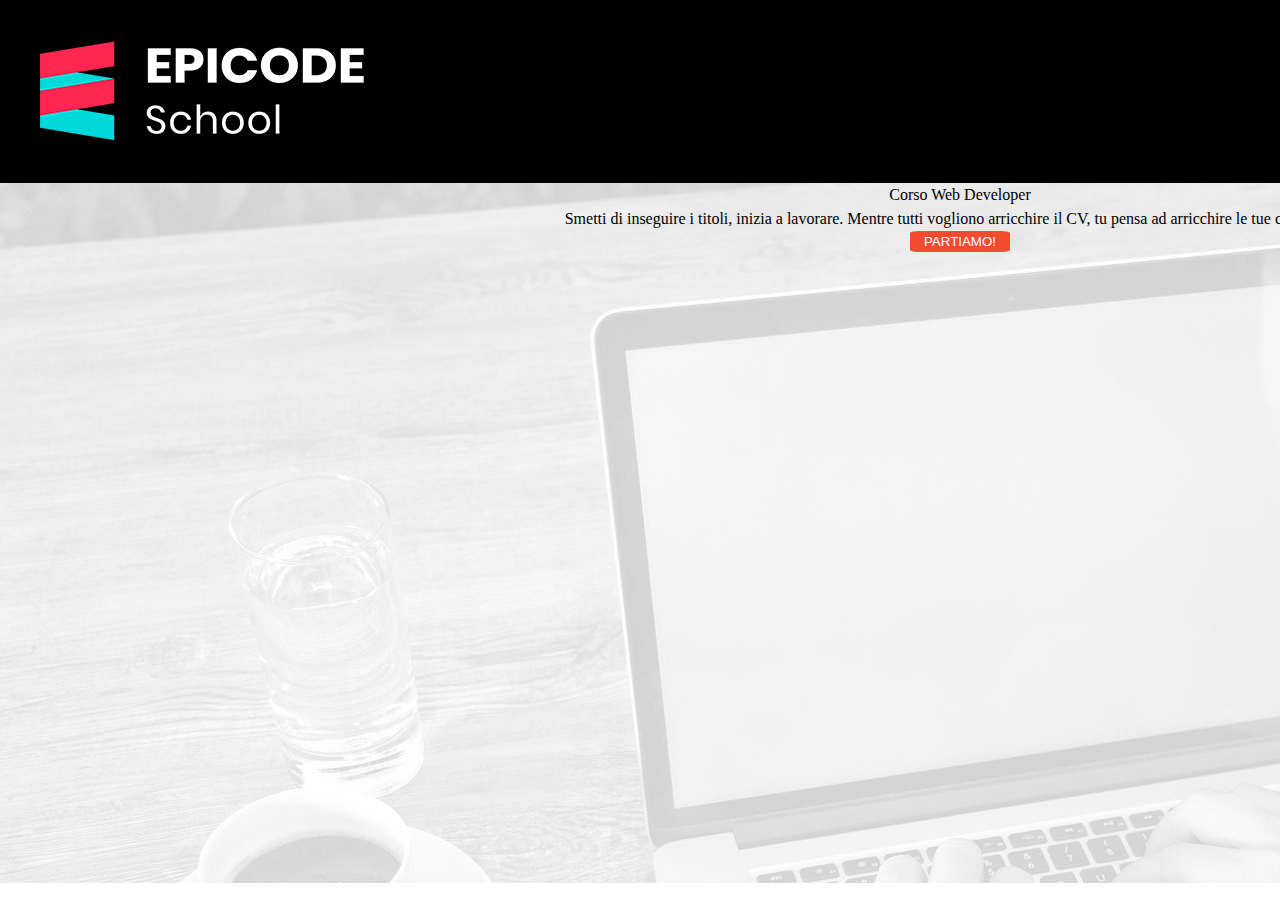
==== index.html @ f7af4465 "commit" ====
<!DOCTYPE html>
<html lang="it">
  <head>
    <meta charset="UTF-8" />
    <meta name="viewport" content="width=device-width, initial-scale=1.0" />
    <meta
      name="description"
      content="Da zero a Epicode con i corsi completi per diventare uno sviluppatore professionista in 3 mesi."
    />
    <title>Corso Web Developer - Epicode school</title>
    <link rel="stylesheet" href="assets/css/reset.css" />
    <link rel="stylesheet" href="assets/css/style.css" />
  </head>
  <body id="container">
    <header>
      <div id="logo">
        <img src="assets/images/logo.png" alt="logo-Epicode" />
      </div>
      <div id="banner">
        <div id="banner-text">
          <h1>Corso Web Developer</h1>
          <p>
            Smetti di inseguire i titoli, inizia a lavorare. Mentre tutti
            vogliono arricchire il CV, tu pensa ad arricchire le tue competenze.
          </p>
          <button type="button"><a href="javascript:void(0)">PARTIAMO!</a></button>
        </div>
      </div>
    </header>
  </body>
</html>
---- assets/css/style.css ----
#container{
    width: 1920px;
    box-sizing: border-box;
}
#logo {
    background-color: black;
    padding: 40px;
}

#banner {
    background-image: url(../images/banner.jpg);
    background-position: top;
    height: 700px;
}

#banner-text{
    text-align: center;
    line-height: 1.5em;
}

button {
    display: block;
    margin: 0 auto;
    width: 100px;    
    border-radius: 10%;
    background-color: #F14C2F;
    border-color: transparent;
}

#banner-text a {
    color: white;
    text-decoration: none;
}
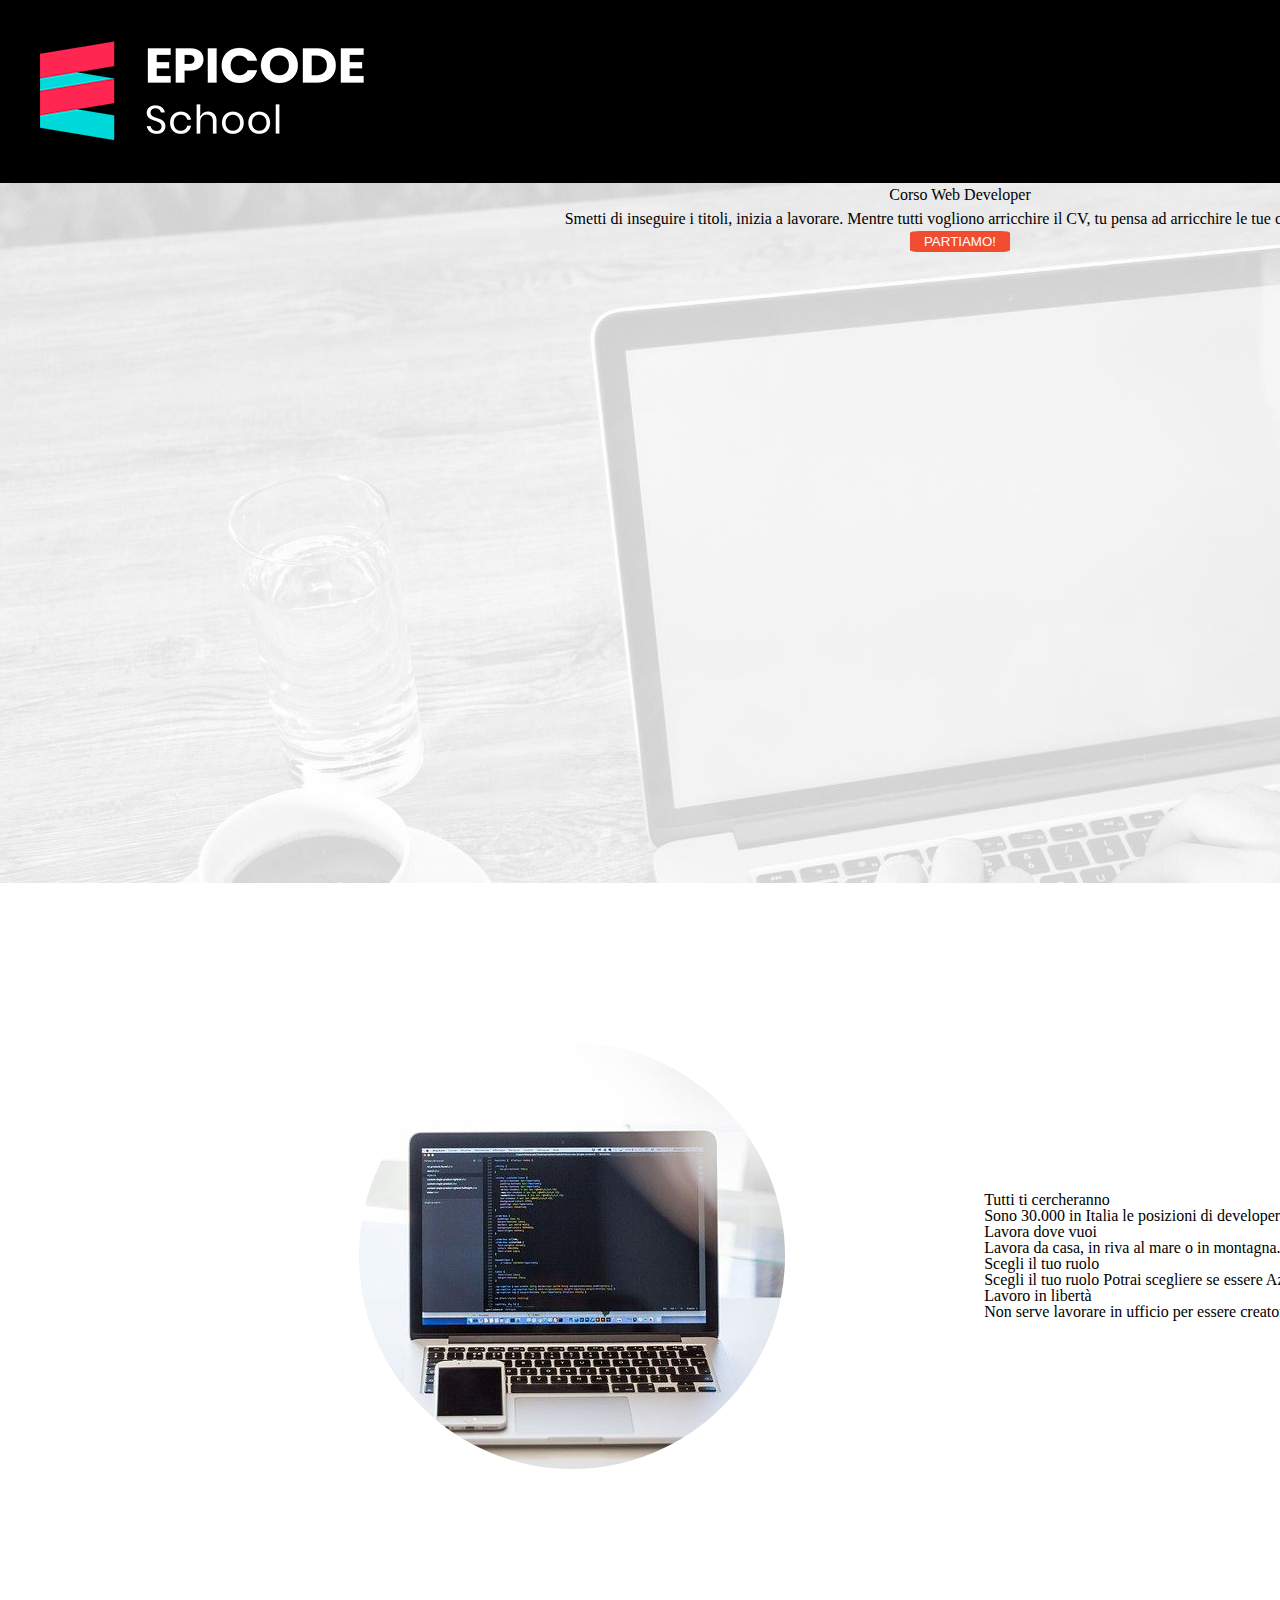
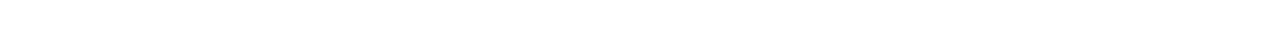
==== commit ac0f798d: "commit" ====
--- a/index.html
+++ b/index.html
@@ -27,5 +27,22 @@
         </div>
       </div>
     </header>
+    <main>
+        <div id="centrale">
+            <img src="assets/images/notebook.jpg" alt="foto1"/>
+            <div id="nav-text">
+                <h2>Tutti ti cercheranno</h2>
+                <p>Sono 30.000 in Italia le posizioni di developer scoperte, scegli quella che ti stimola di più.</p>
+                <h2>Lavora dove vuoi</h2>
+                <p>Lavora da casa, in riva al mare o in montagna.
+                </p>
+                <h2>Scegli il tuo ruolo</h2>
+                <p>Scegli il tuo ruolo
+                    Potrai scegliere se essere Azienda, Freelance o Startup.</p>
+                <h2>Lavoro in libertà</h2>
+                <p>Non serve lavorare in ufficio per essere creatori di prodotti digitali.</p>
+            </div>
+        </div>
+    </main>
   </body>
 </html>
--- a/assets/css/style.css
+++ b/assets/css/style.css
@@ -30,4 +30,14 @@
 #banner-text a {
     color: white;
     text-decoration: none;
-}+}
+
+#centrale{
+    margin: 10rem;
+    display: flex;
+    align-items: center;
+    justify-content: space-evenly;
+}
+#centrale img {
+    border-radius: 100%;
+}
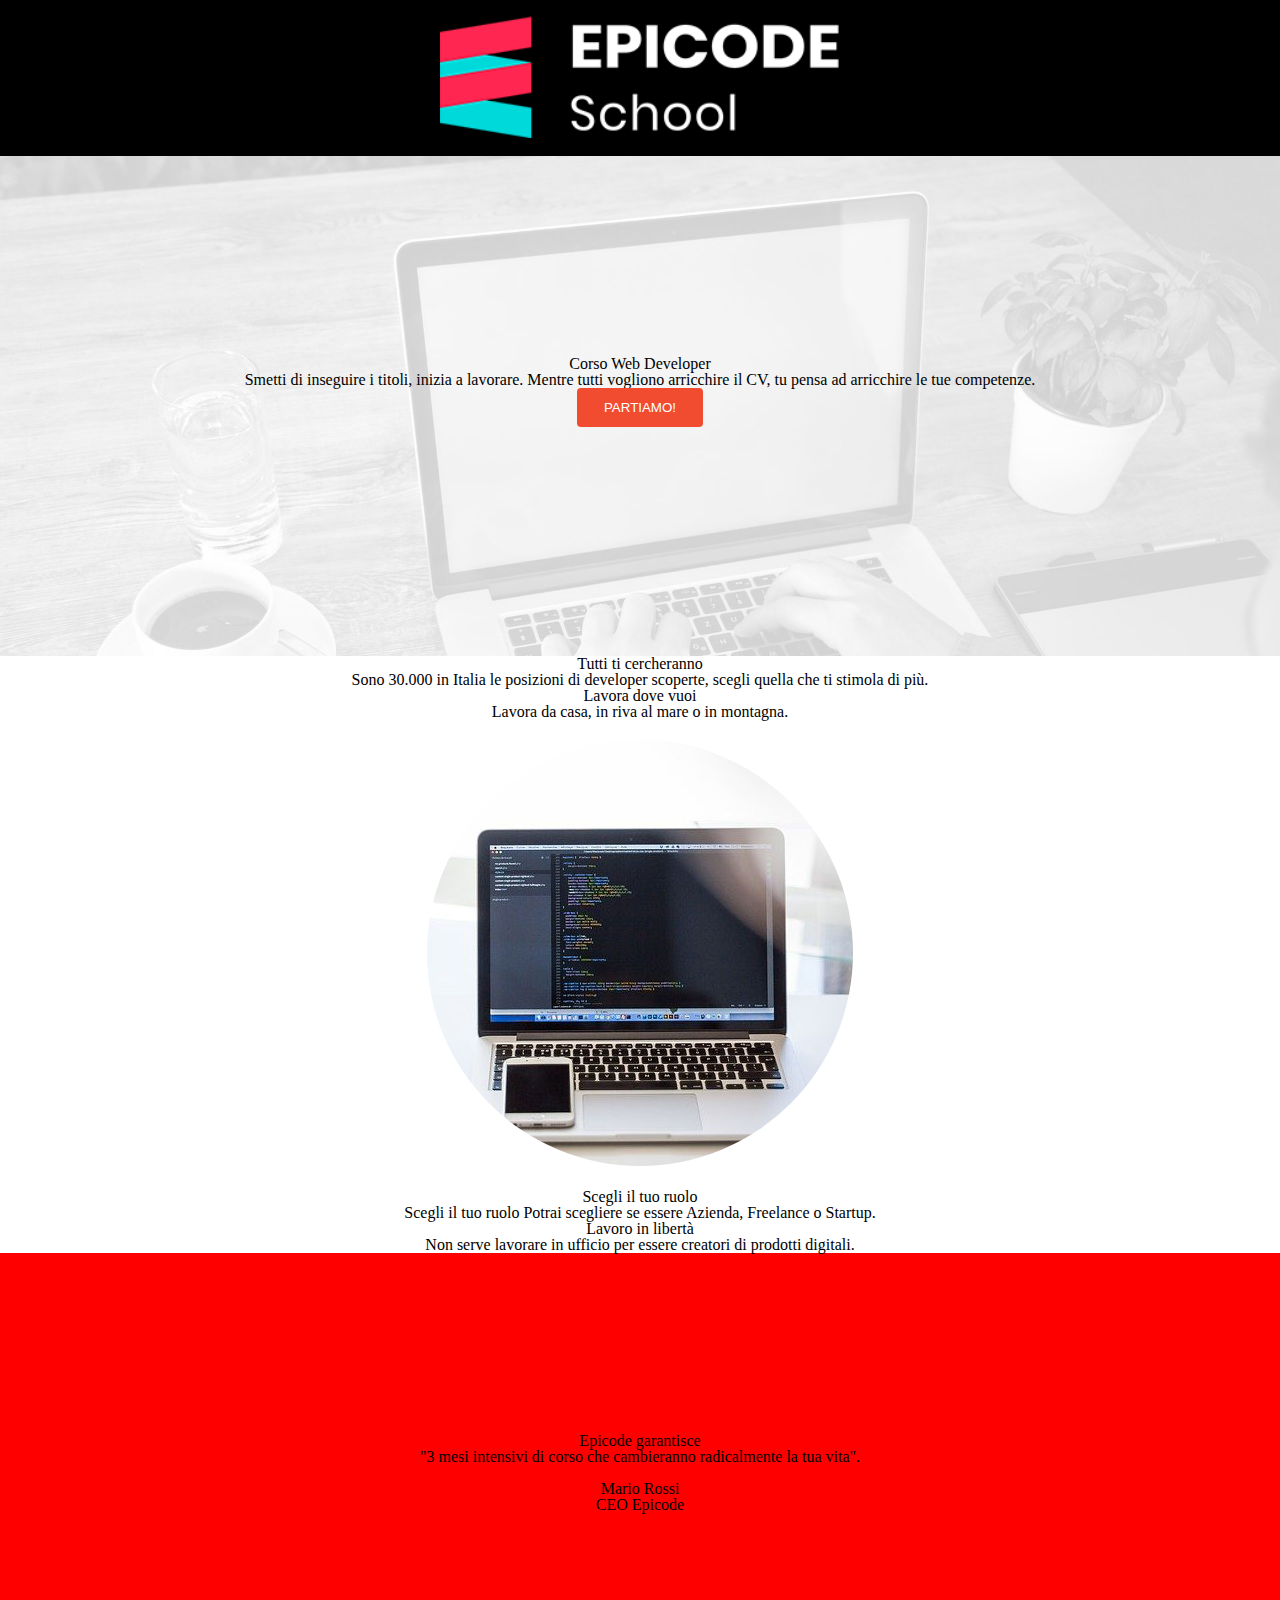
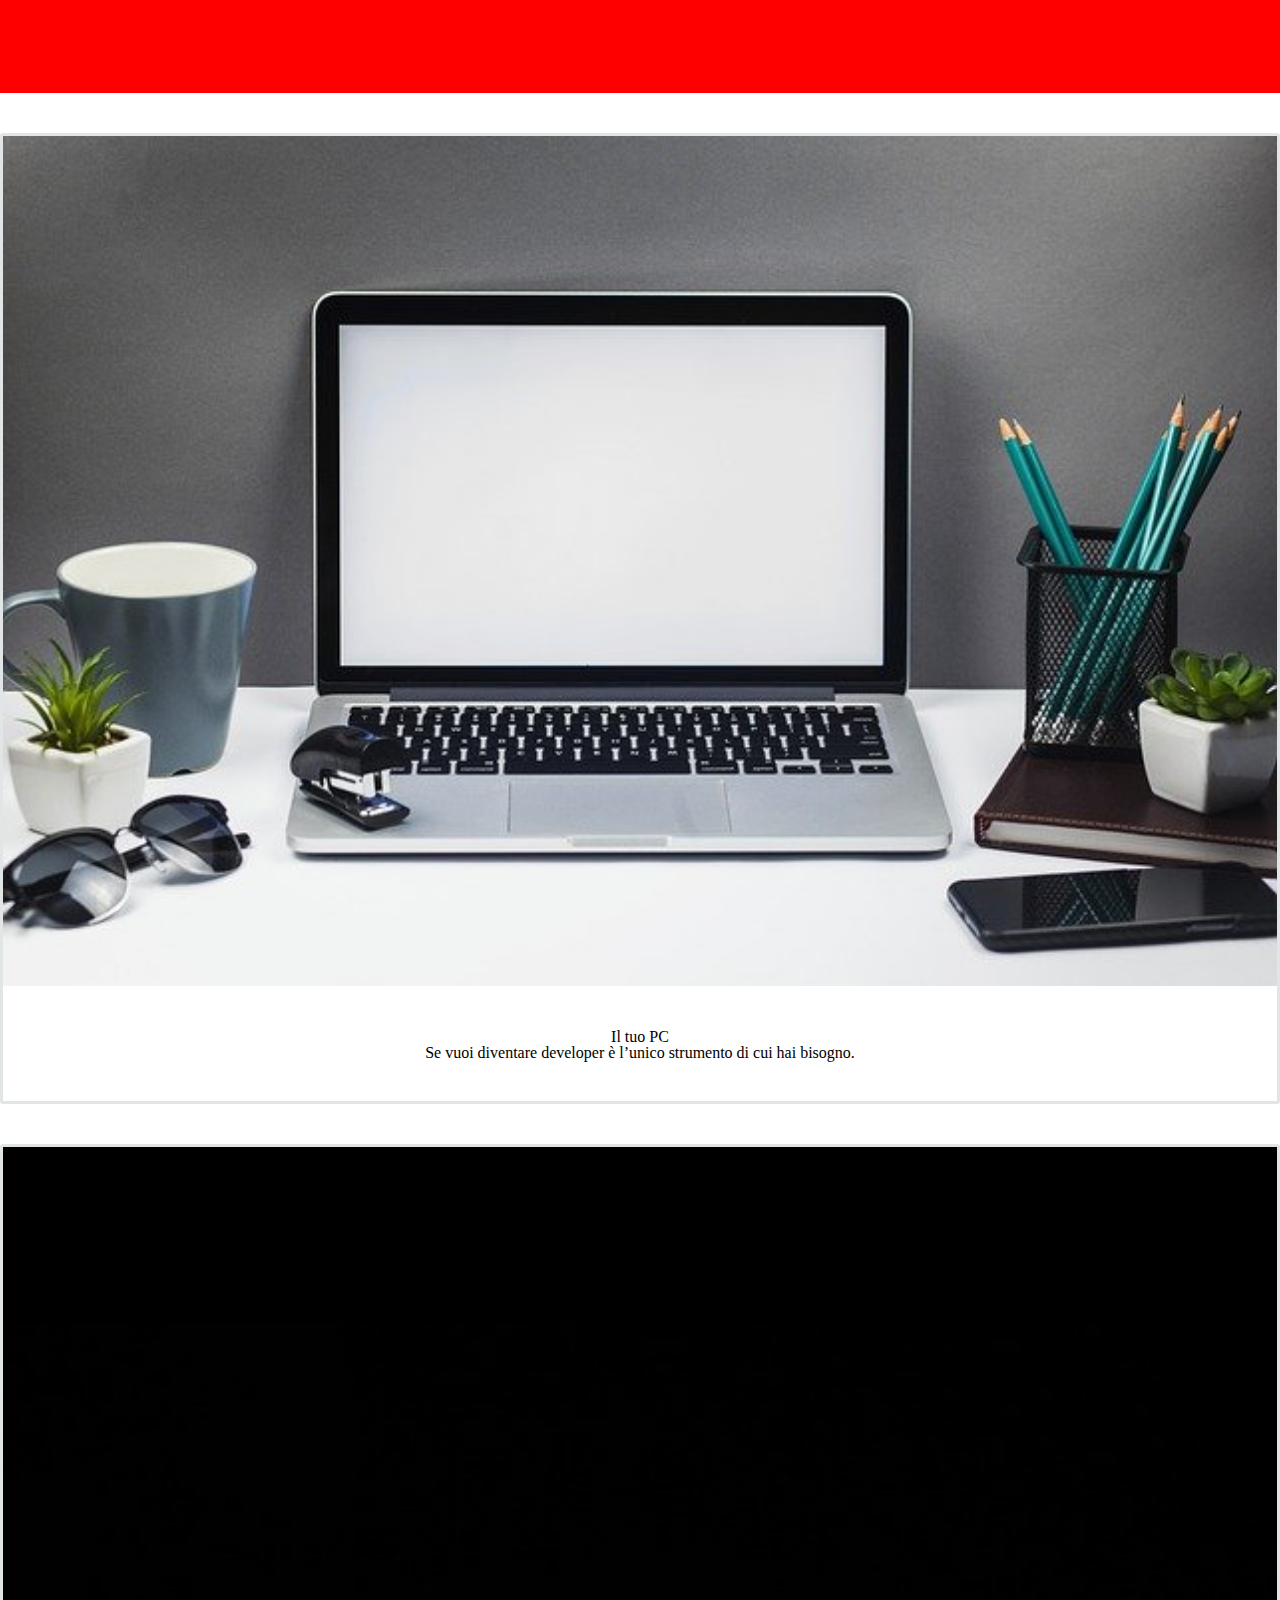
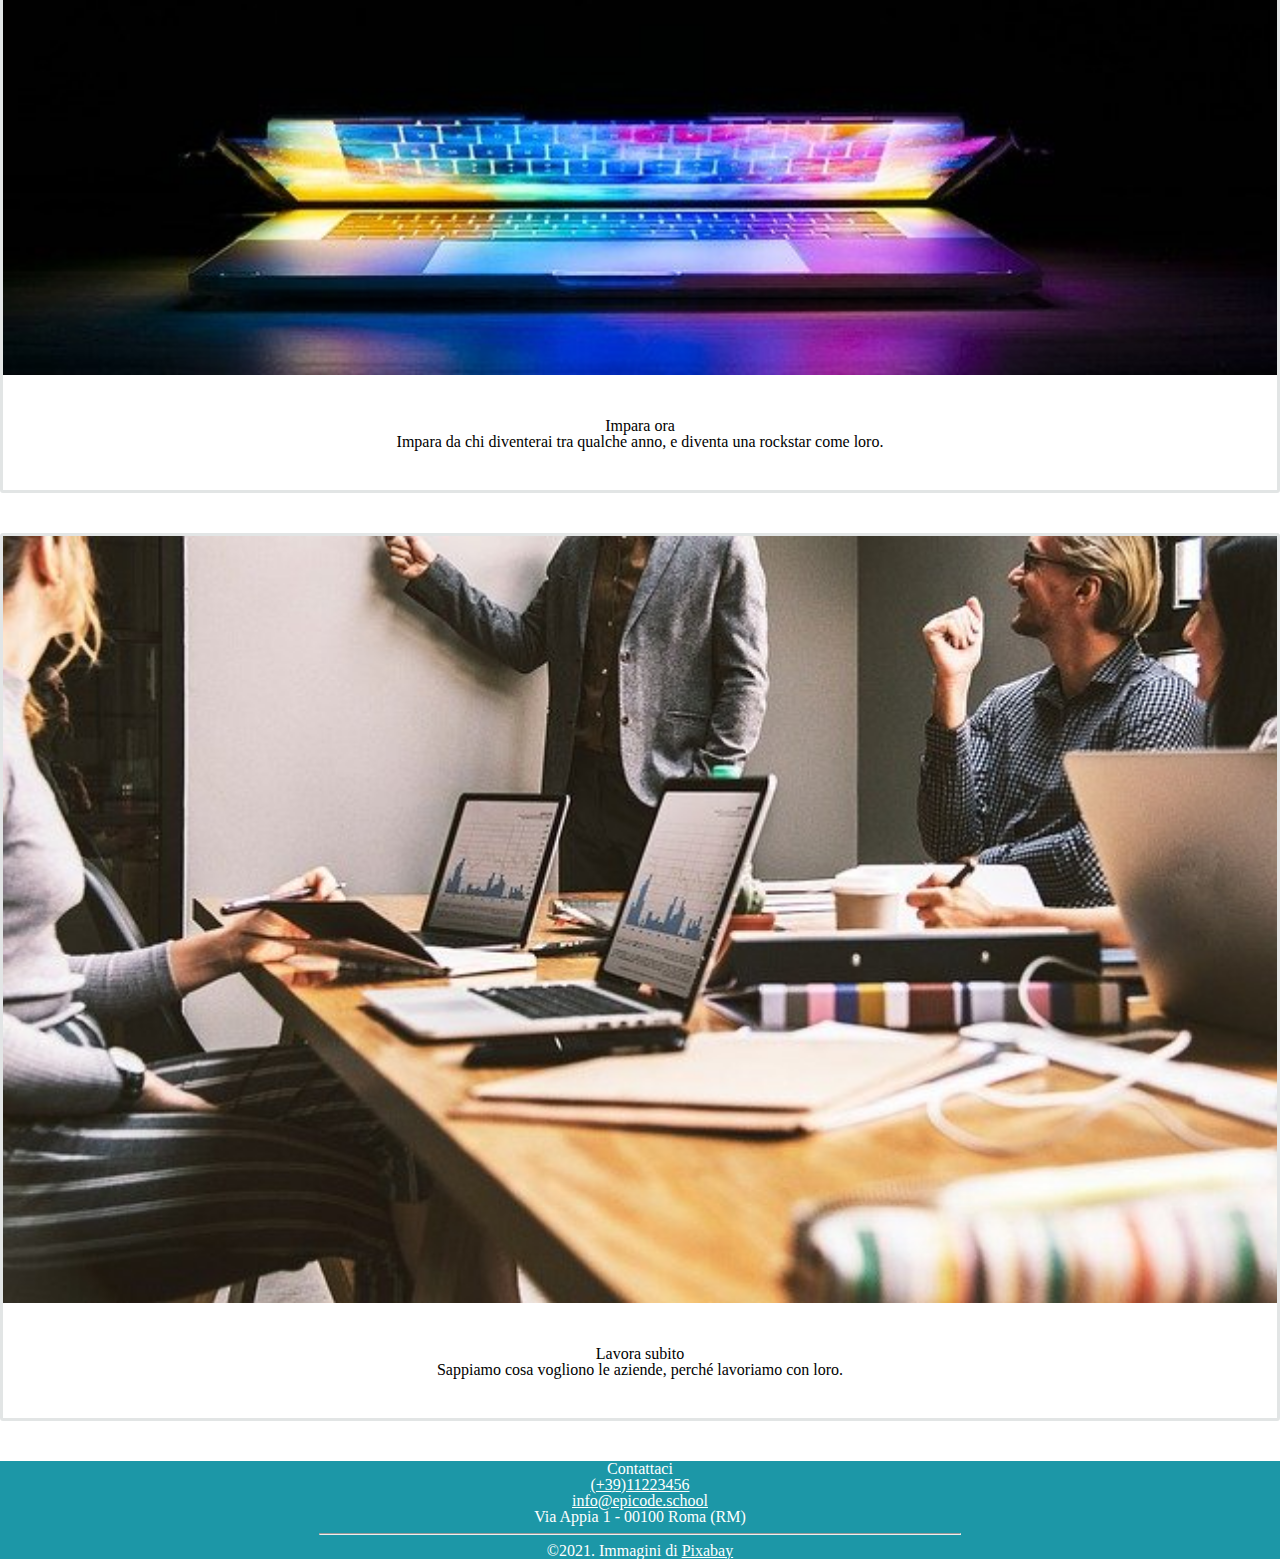
==== commit 0539c7c6: "commit" ====
--- a/index.html
+++ b/index.html
@@ -13,9 +13,9 @@
   </head>
   <body id="container">
     <header>
-      <div id="logo">
-        <img src="assets/images/logo.png" alt="logo-Epicode" />
-      </div>
+      <img src="assets/images/logo.png" alt="logo-Epicode" />
+    </header>
+    <main>
       <div id="banner">
         <div id="banner-text">
           <h1>Corso Web Developer</h1>
@@ -23,26 +23,84 @@
             Smetti di inseguire i titoli, inizia a lavorare. Mentre tutti
             vogliono arricchire il CV, tu pensa ad arricchire le tue competenze.
           </p>
-          <button type="button"><a href="javascript:void(0)">PARTIAMO!</a></button>
+          <button type="button">
+            <a href="javascript:void(0)">PARTIAMO!</a>
+          </button>
         </div>
       </div>
-    </header>
-    <main>
-        <div id="centrale">
-            <img src="assets/images/notebook.jpg" alt="foto1"/>
-            <div id="nav-text">
-                <h2>Tutti ti cercheranno</h2>
-                <p>Sono 30.000 in Italia le posizioni di developer scoperte, scegli quella che ti stimola di più.</p>
-                <h2>Lavora dove vuoi</h2>
-                <p>Lavora da casa, in riva al mare o in montagna.
-                </p>
-                <h2>Scegli il tuo ruolo</h2>
-                <p>Scegli il tuo ruolo
-                    Potrai scegliere se essere Azienda, Freelance o Startup.</p>
-                <h2>Lavoro in libertà</h2>
-                <p>Non serve lavorare in ufficio per essere creatori di prodotti digitali.</p>
-            </div>
+      <section id="vantaggi">
+        <h2>Tutti ti cercheranno</h2>
+        <p>
+          Sono 30.000 in Italia le posizioni di developer scoperte, scegli
+          quella che ti stimola di più.
+        </p>
+        <h2>Lavora dove vuoi</h2>
+        <p>Lavora da casa, in riva al mare o in montagna.</p>
+        <div>
+          <img src="assets/images/notebook.jpg" alt="foto1" />
         </div>
+
+        <h2>Scegli il tuo ruolo</h2>
+        <p>
+          Scegli il tuo ruolo Potrai scegliere se essere Azienda, Freelance o
+          Startup.
+        </p>
+        <h2>Lavoro in libertà</h2>
+        <p>
+          Non serve lavorare in ufficio per essere creatori di prodotti
+          digitali.
+        </p>
+      </section>
+      <section id="citazione">
+        <h4>Epicode garantisce</h4>
+        <blockquote>
+          <i
+            >"3 mesi intensivi di corso che cambieranno radicalmente la tua
+            vita".</i
+          >
+        </blockquote>
+        <br />
+        <cite>Mario Rossi <br />CEO Epicode</cite>
+      </section>
+      <section>
+        <div class="prodotti">
+          <img src="assets/images/foto1.jpg" alt="foto1" />
+          <div class="prodotti-text">
+            <h4>Il tuo PC</h4>
+            <p>
+              Se vuoi diventare developer è l’unico strumento di cui hai
+              bisogno.
+            </p>
+          </div>
+        </div>
+        <div class="prodotti">
+          <img src="assets/images/foto2.jpg" alt="foto2" />
+          <div class="prodotti-text">
+            <h4>Impara ora</h4>
+            <p>
+              Impara da chi diventerai tra qualche anno, e diventa una rockstar
+              come loro.
+            </p>
+          </div>
+        </div>
+        <div class="prodotti">
+          <img src="assets/images/foto3.jpg" alt="img3" />
+          <div class="prodotti-text">
+            <h4>Lavora subito</h4>
+            <p>Sappiamo cosa vogliono le aziende, perché lavoriamo con loro.</p>
+          </div>
+        </div>
+      </section>
     </main>
+    <footer>
+      <h3>Contattaci</h3>
+      <a href="tel: +3911223456">(+39)11223456</a>
+      <br />
+      <a href="mailto:info@epicode.school">info@epicode.school</a>
+      <br />
+      <p>Via Appia 1 - 00100 Roma (RM)</p>
+      <hr/>
+      <p>&copy;2021. Immagini di <a href="https://pixabay.com/it/">Pixabay</a></p>
+    </footer>
   </body>
 </html>
--- a/assets/css/style.css
+++ b/assets/css/style.css
@@ -1,43 +1,88 @@
-#container{
-    width: 1920px;
-    box-sizing: border-box;
+<link rel="stylesheet" href="https://cdnjs.cloudflare.com/ajax/libs/font-awesome/5.15.4/css/all.min.css" integrity="sha512-1ycn6IcaQQ40/MKBW2W4Rhis/DbILU74C1vSrLJxCq57o941Ym01SwNsOMqvEBFlcgUa6xLiPY/NS5R+E6ztJQ==" crossorigin="anonymous" referrerpolicy="no-referrer" />
+
+#container {
+    max-width: 500px;
+    margin: auto;
 }
-#logo {
-    background-color: black;
+header {
+  background-color: black;
+  text-align: center;
+  padding: 15px;
+}
+
+header img {
+  width: 400px;
+}
+
+#banner {
+  background-image: url(../images/banner.jpg);
+  background-position: top;
+  background-size:cover;
+  height: 400px;
+  text-align: center;
+  padding-top: 100px;
+} 
+
+#banner-text {
+    padding: 100px;
+}
+
+button {
+  display: inline-block;
+  margin: 0 auto;
+  width: ;
+  border-radius: 4px;
+  padding: 10px 25px;
+  background-color: #f14c2f;
+  border-color: transparent;
+}
+
+ button a {
+  color: white;
+  text-decoration: none;
+}
+
+#vantaggi {
+    text-align: center;
+}
+#vantaggi img {
+  border-radius: 100%;
+  margin: 20px;
+  width: %;
+}
+
+#citazione {
+  text-align: center;
+  background-color: red;
+  padding: 20vh;
+}
+
+.prodotti{
+    border: solid #E2E5E5;
+    border-radius: 3px;
+    margin-top: 40px;
+    margin-bottom: 40px;
+    text-align: center;
+}
+
+.prodotti img{
+    width: 100%;
+    height: auto;
+}
+
+.prodotti-text {
     padding: 40px;
 }
 
-#banner {
-    background-image: url(../images/banner.jpg);
-    background-position: top;
-    height: 700px;
+footer {
+    background-color: #1C97A7;
+    text-align: center;
+    color: white;
+}
+footer hr {
+    width: 50%;
 }
 
-#banner-text{
-    text-align: center;
-    line-height: 1.5em;
-}
-
-button {
-    display: block;
-    margin: 0 auto;
-    width: 100px;    
-    border-radius: 10%;
-    background-color: #F14C2F;
-    border-color: transparent;
-}
-
-#banner-text a {
+footer a {
     color: white;
-    text-decoration: none;
-}
-
-#centrale{
-    margin: 10rem;
-    display: flex;
-    align-items: center;
-    justify-content: space-evenly;
-}
-#centrale img {
-    border-radius: 100%;
-}
+}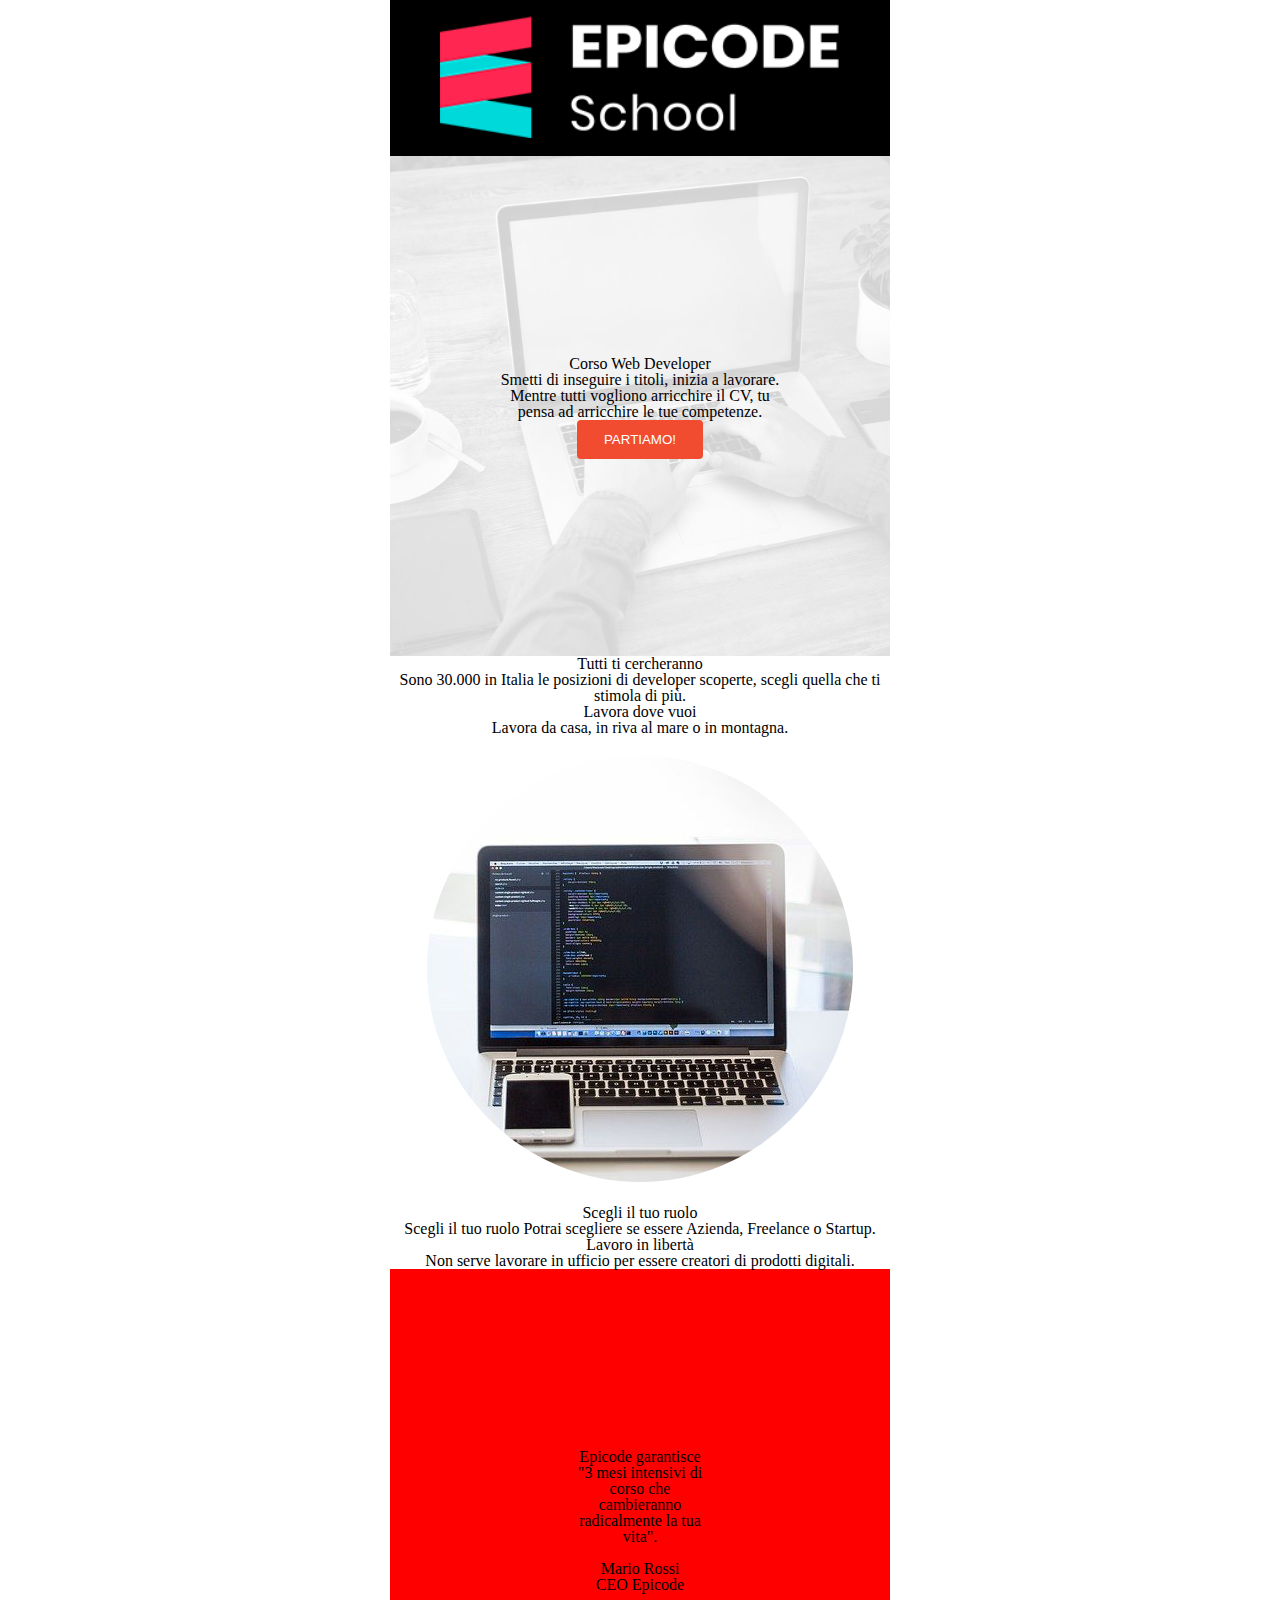
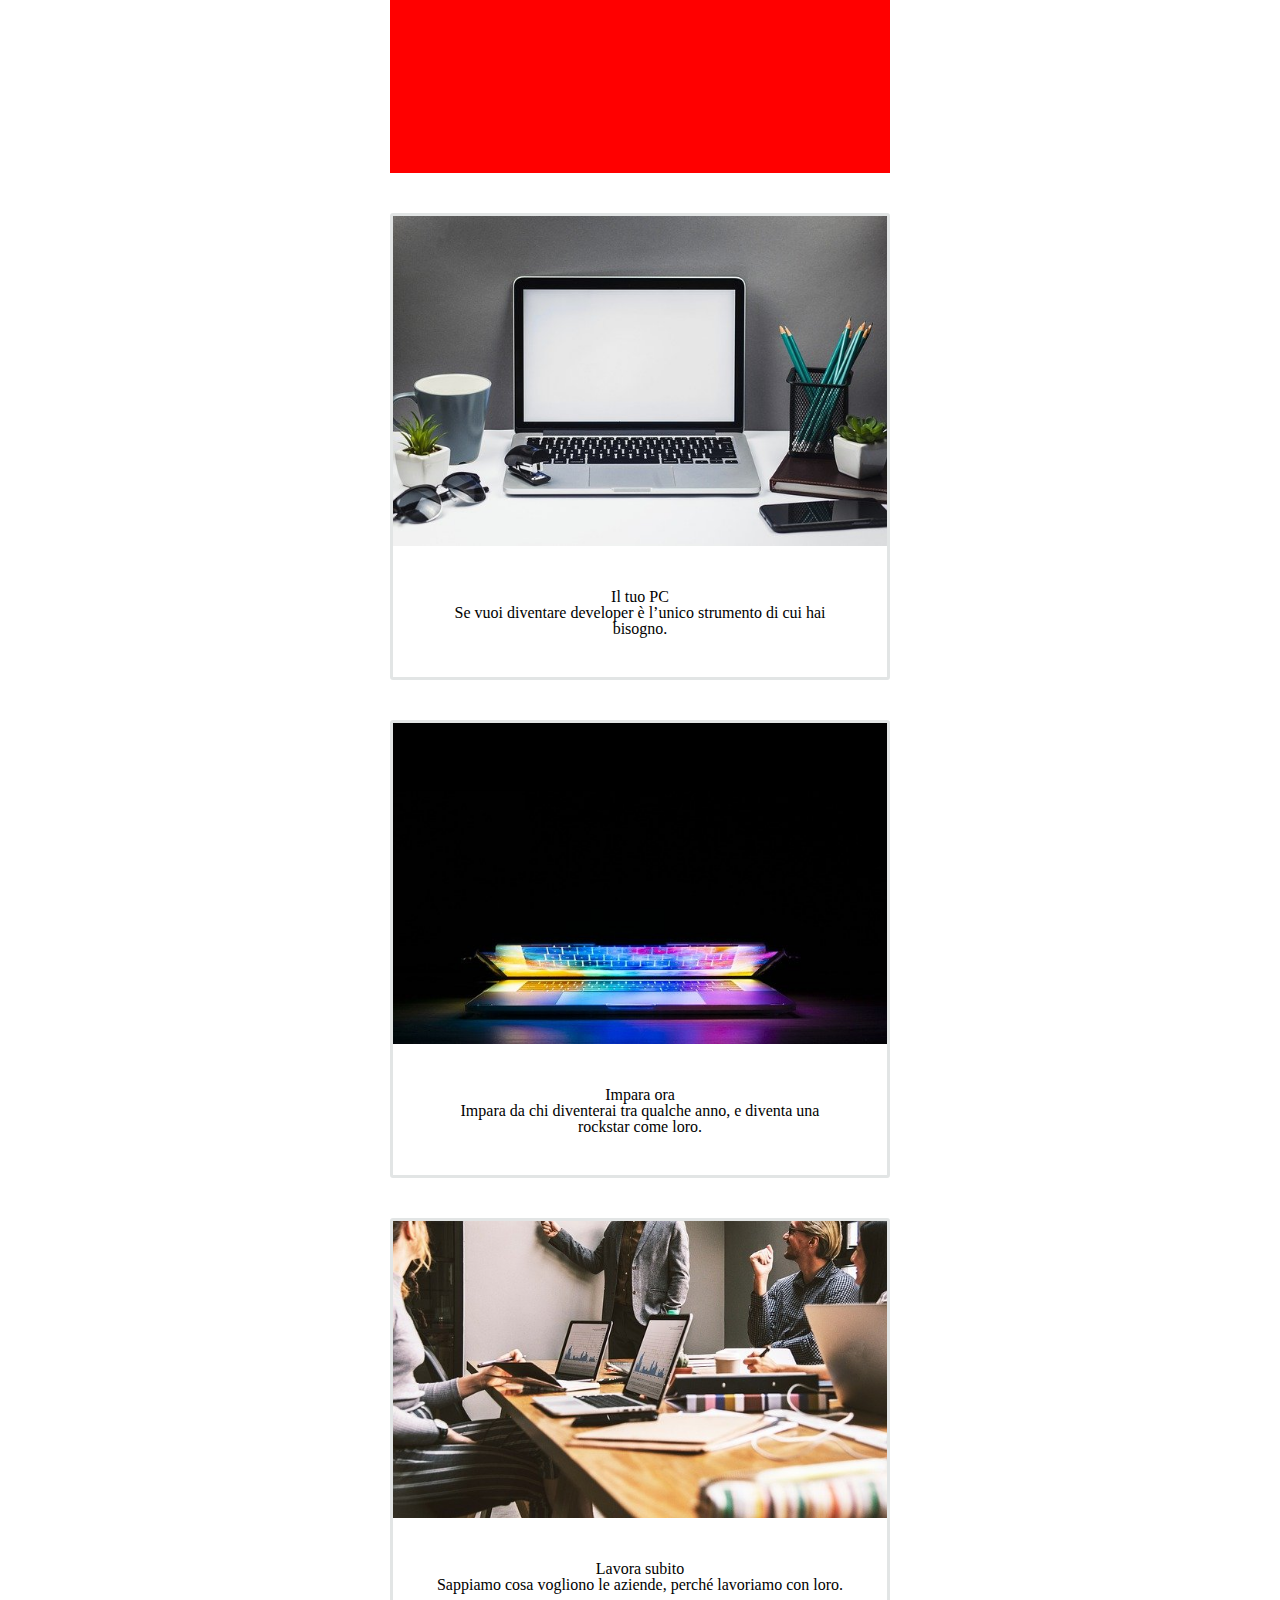
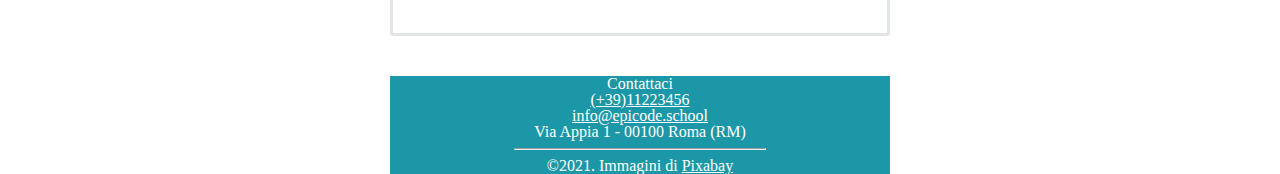
==== commit a48d600d: "commit" ====
--- a/index.html
+++ b/index.html
@@ -8,6 +8,7 @@
       content="Da zero a Epicode con i corsi completi per diventare uno sviluppatore professionista in 3 mesi."
     />
     <title>Corso Web Developer - Epicode school</title>
+    <link rel="stylesheet" href="https://cdnjs.cloudflare.com/ajax/libs/font-awesome/5.15.4/css/all.min.css" integrity="sha512-1ycn6IcaQQ40/MKBW2W4Rhis/DbILU74C1vSrLJxCq57o941Ym01SwNsOMqvEBFlcgUa6xLiPY/NS5R+E6ztJQ==" crossorigin="anonymous" referrerpolicy="no-referrer" />
     <link rel="stylesheet" href="assets/css/reset.css" />
     <link rel="stylesheet" href="assets/css/style.css" />
   </head>
--- a/assets/css/style.css
+++ b/assets/css/style.css
@@ -1,8 +1,8 @@
-<link rel="stylesheet" href="https://cdnjs.cloudflare.com/ajax/libs/font-awesome/5.15.4/css/all.min.css" integrity="sha512-1ycn6IcaQQ40/MKBW2W4Rhis/DbILU74C1vSrLJxCq57o941Ym01SwNsOMqvEBFlcgUa6xLiPY/NS5R+E6ztJQ==" crossorigin="anonymous" referrerpolicy="no-referrer" />
+
 
 #container {
-    max-width: 500px;
-    margin: auto;
+  max-width: 500px;
+  margin: auto;
 }
 header {
   background-color: black;
@@ -17,38 +17,36 @@
 #banner {
   background-image: url(../images/banner.jpg);
   background-position: top;
-  background-size:cover;
+  background-size: cover;
   height: 400px;
   text-align: center;
   padding-top: 100px;
-} 
+}
 
 #banner-text {
-    padding: 100px;
+  padding: 100px;
 }
 
 button {
   display: inline-block;
   margin: 0 auto;
-  width: ;
   border-radius: 4px;
   padding: 10px 25px;
   background-color: #f14c2f;
   border-color: transparent;
 }
 
- button a {
+button a {
   color: white;
   text-decoration: none;
 }
 
 #vantaggi {
-    text-align: center;
+  text-align: center;
 }
 #vantaggi img {
   border-radius: 100%;
   margin: 20px;
-  width: %;
 }
 
 #citazione {
@@ -57,32 +55,32 @@
   padding: 20vh;
 }
 
-.prodotti{
-    border: solid #E2E5E5;
-    border-radius: 3px;
-    margin-top: 40px;
-    margin-bottom: 40px;
-    text-align: center;
+.prodotti {
+  border: solid #e2e5e5;
+  border-radius: 3px;
+  margin-top: 40px;
+  margin-bottom: 40px;
+  text-align: center;
 }
 
-.prodotti img{
-    width: 100%;
-    height: auto;
+.prodotti img {
+  width: 100%;
+  height: auto;
 }
 
 .prodotti-text {
-    padding: 40px;
+  padding: 40px;
 }
 
 footer {
-    background-color: #1C97A7;
-    text-align: center;
-    color: white;
+  background-color: #1c97a7;
+  text-align: center;
+  color: white;
 }
 footer hr {
-    width: 50%;
+  width: 50%;
 }
 
 footer a {
-    color: white;
-}+  color: white;
+}
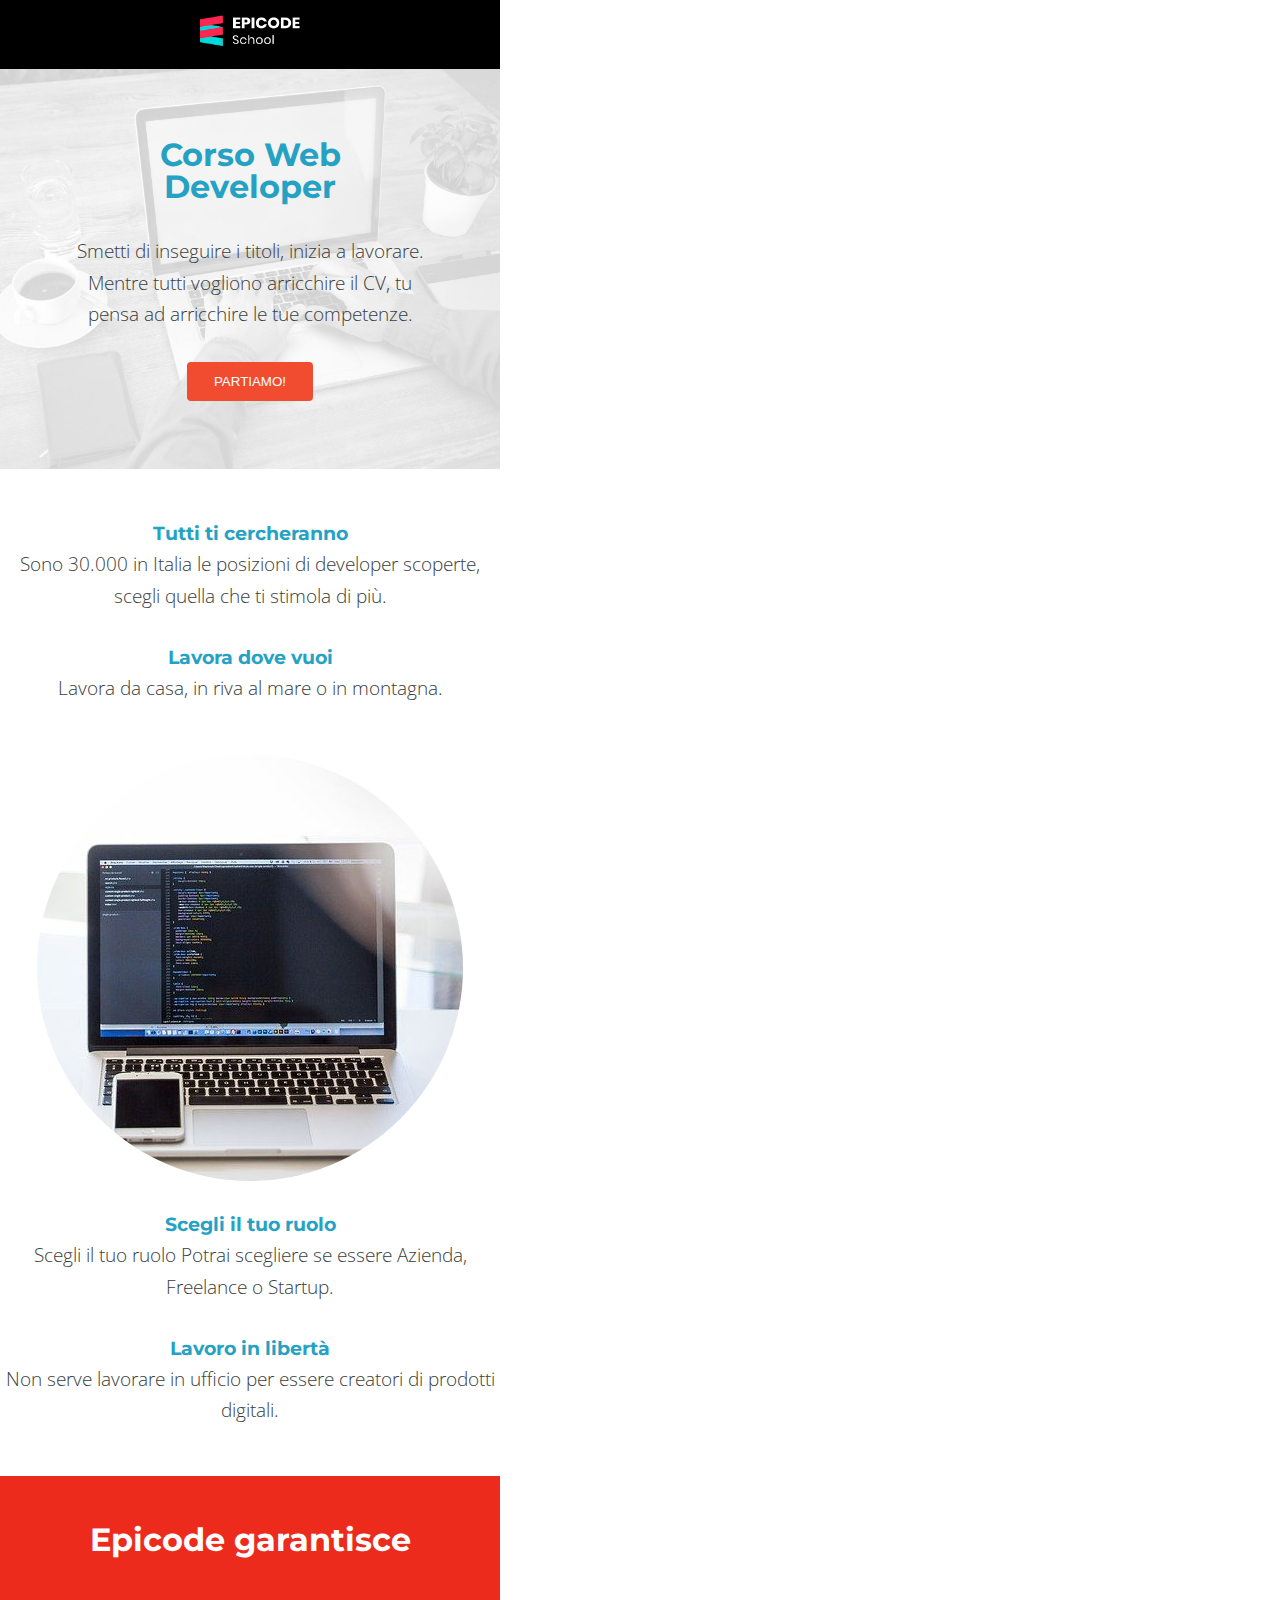
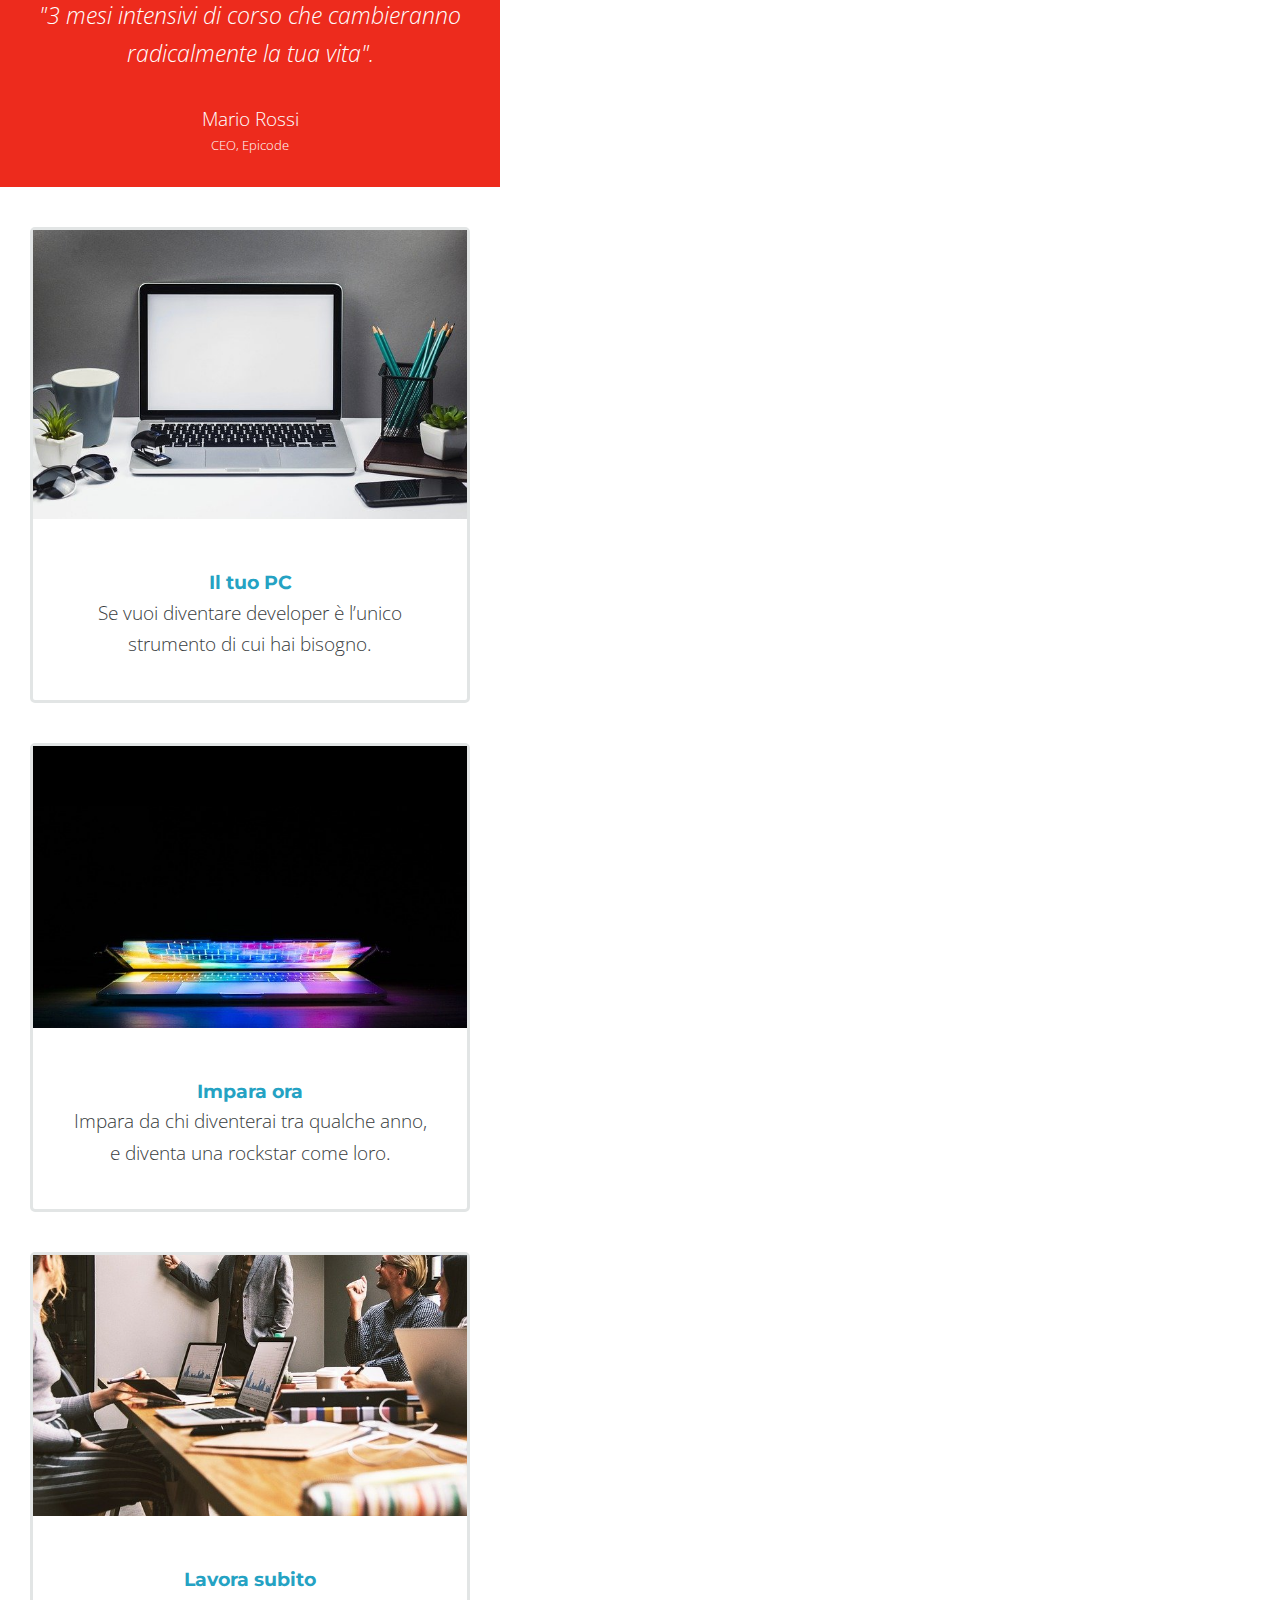
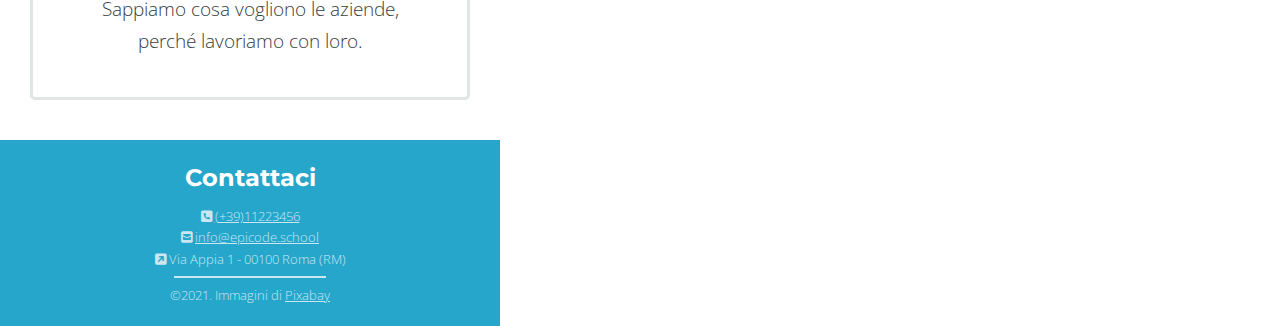
==== commit 5d9db76c: "commit" ====
--- a/index.html
+++ b/index.html
@@ -8,7 +8,7 @@
       content="Da zero a Epicode con i corsi completi per diventare uno sviluppatore professionista in 3 mesi."
     />
     <title>Corso Web Developer - Epicode school</title>
-    <link rel="stylesheet" href="https://cdnjs.cloudflare.com/ajax/libs/font-awesome/5.15.4/css/all.min.css" integrity="sha512-1ycn6IcaQQ40/MKBW2W4Rhis/DbILU74C1vSrLJxCq57o941Ym01SwNsOMqvEBFlcgUa6xLiPY/NS5R+E6ztJQ==" crossorigin="anonymous" referrerpolicy="no-referrer" />
+    <link rel="stylesheet" href="https://cdnjs.cloudflare.com/ajax/libs/font-awesome/6.0.0-beta3/css/all.min.css">
     <link rel="stylesheet" href="assets/css/reset.css" />
     <link rel="stylesheet" href="assets/css/style.css" />
   </head>
@@ -20,10 +20,12 @@
       <div id="banner">
         <div id="banner-text">
           <h1>Corso Web Developer</h1>
+          <br/>
           <p>
             Smetti di inseguire i titoli, inizia a lavorare. Mentre tutti
             vogliono arricchire il CV, tu pensa ad arricchire le tue competenze.
           </p>
+          <br/>
           <button type="button">
             <a href="javascript:void(0)">PARTIAMO!</a>
           </button>
@@ -35,17 +37,19 @@
           Sono 30.000 in Italia le posizioni di developer scoperte, scegli
           quella che ti stimola di più.
         </p>
+        <br/>
         <h2>Lavora dove vuoi</h2>
         <p>Lavora da casa, in riva al mare o in montagna.</p>
+        <br/>
         <div>
           <img src="assets/images/notebook.jpg" alt="foto1" />
         </div>
-
         <h2>Scegli il tuo ruolo</h2>
         <p>
           Scegli il tuo ruolo Potrai scegliere se essere Azienda, Freelance o
           Startup.
         </p>
+        <br/>
         <h2>Lavoro in libertà</h2>
         <p>
           Non serve lavorare in ufficio per essere creatori di prodotti
@@ -54,14 +58,14 @@
       </section>
       <section id="citazione">
         <h4>Epicode garantisce</h4>
+        <br/>
         <blockquote>
-          <i
-            >"3 mesi intensivi di corso che cambieranno radicalmente la tua
-            vita".</i
-          >
+            "3 mesi intensivi di corso che cambieranno radicalmente la tua
+            vita".
         </blockquote>
         <br />
-        <cite>Mario Rossi <br />CEO Epicode</cite>
+        <cite>Mario Rossi
+          <p>CEO, Epicode</p>
       </section>
       <section>
         <div class="prodotti">
@@ -94,14 +98,16 @@
       </section>
     </main>
     <footer>
-      <h3>Contattaci</h3>
-      <a href="tel: +3911223456">(+39)11223456</a>
+      <h4>Contattaci</h4>
+      <div id="footer-text">
+      <i class="fa-solid fa-square-phone"></i>&nbsp;<a href="tel: +3911223456">(+39)11223456</a>
       <br />
-      <a href="mailto:info@epicode.school">info@epicode.school</a>
-      <br />
-      <p>Via Appia 1 - 00100 Roma (RM)</p>
+      <i class="fa-solid fa-square-envelope"></i>&nbsp;<a href="mailto:info@epicode.school">info@epicode.school</a>
+      <br/>
+      <p><i class="fa-solid fa-square-arrow-up-right"></i> Via Appia 1 - 00100 Roma (RM)</p>
       <hr/>
       <p>&copy;2021. Immagini di <a href="https://pixabay.com/it/">Pixabay</a></p>
+      </div>
     </footer>
   </body>
 </html>
--- a/assets/css/style.css
+++ b/assets/css/style.css
@@ -1,9 +1,29 @@
-
+@import url("https://fonts.googleapis.com/css2?family=Montserrat:wght@700&display=swap");
+@import url("https://fonts.googleapis.com/css2?family=Open+Sans:ital,wght@0,300..800;1,300..800&display=swap");
 
 #container {
+  font-family: "Open Sans", sans-serif;
+  font-optical-sizing: auto;
+  font-weight: 300;
+  font-style: normal;
+  font-variation-settings: "wdth" 100;
+  font-size: 1.2rem;
   max-width: 500px;
-  margin: auto;
+  color: #393d41;
+  line-height: 1.65;
 }
+
+h1,
+h2,
+h4 {
+  font-family: "Montserrat", sans-serif;
+  font-optical-sizing: auto;
+  font-weight: 700;
+  font-style: normal;
+  line-height: 1.5;
+  color: #25a2c3;
+}
+
 header {
   background-color: black;
   text-align: center;
@@ -11,20 +31,25 @@
 }
 
 header img {
-  width: 400px;
+  width: 100px;
 }
 
 #banner {
   background-image: url(../images/banner.jpg);
-  background-position: top;
+  background-position: center;
   background-size: cover;
   height: 400px;
   text-align: center;
-  padding-top: 100px;
+  margin-bottom: 50px;
+}
+
+#banner h1 {
+  line-height: 1;
+  font-size: xx-large;
 }
 
 #banner-text {
-  padding: 100px;
+  padding: 70px;
 }
 
 button {
@@ -43,6 +68,7 @@
 
 #vantaggi {
   text-align: center;
+  margin-bottom: 50px;
 }
 #vantaggi img {
   border-radius: 100%;
@@ -50,17 +76,37 @@
 }
 
 #citazione {
+  color: white;
   text-align: center;
-  background-color: red;
-  padding: 20vh;
+  background-color: #ed2b1d;
+  padding-top: 40px;
+  padding-bottom: 30px;
+  padding-left: 10px;
+  padding-right: 10px;
+}
+
+#citazione blockquote {
+  font-style: italic;
+  font-size: larger;
+}
+
+#citazione h4 {
+  color: white;
+  font-size: xx-large;
+}
+
+#citazione p {
+  font-size: small;
 }
 
 .prodotti {
   border: solid #e2e5e5;
-  border-radius: 3px;
+  border-radius: 5px;
   margin-top: 40px;
   margin-bottom: 40px;
   text-align: center;
+  margin-left: 30px;
+  margin-right: 30px;
 }
 
 .prodotti img {
@@ -73,14 +119,27 @@
 }
 
 footer {
-  background-color: #1c97a7;
+  padding-top: 20px;
+  padding-bottom: 20px;
+  background-color: #26a6cb;
   text-align: center;
-  color: white;
+  color: #c8e7f0;
 }
 footer hr {
-  width: 50%;
+  width: 30%;
+  border: 0.2px solid #c8e7f0;
+}
+
+footer h4 {
+  color: white;
+  font-size: x-large;
 }
 
 footer a {
-  color: white;
+  color: #c8e7f0;
 }
+
+#footer-text {
+  font-size: small;
+  padding-top: 10px;
+}
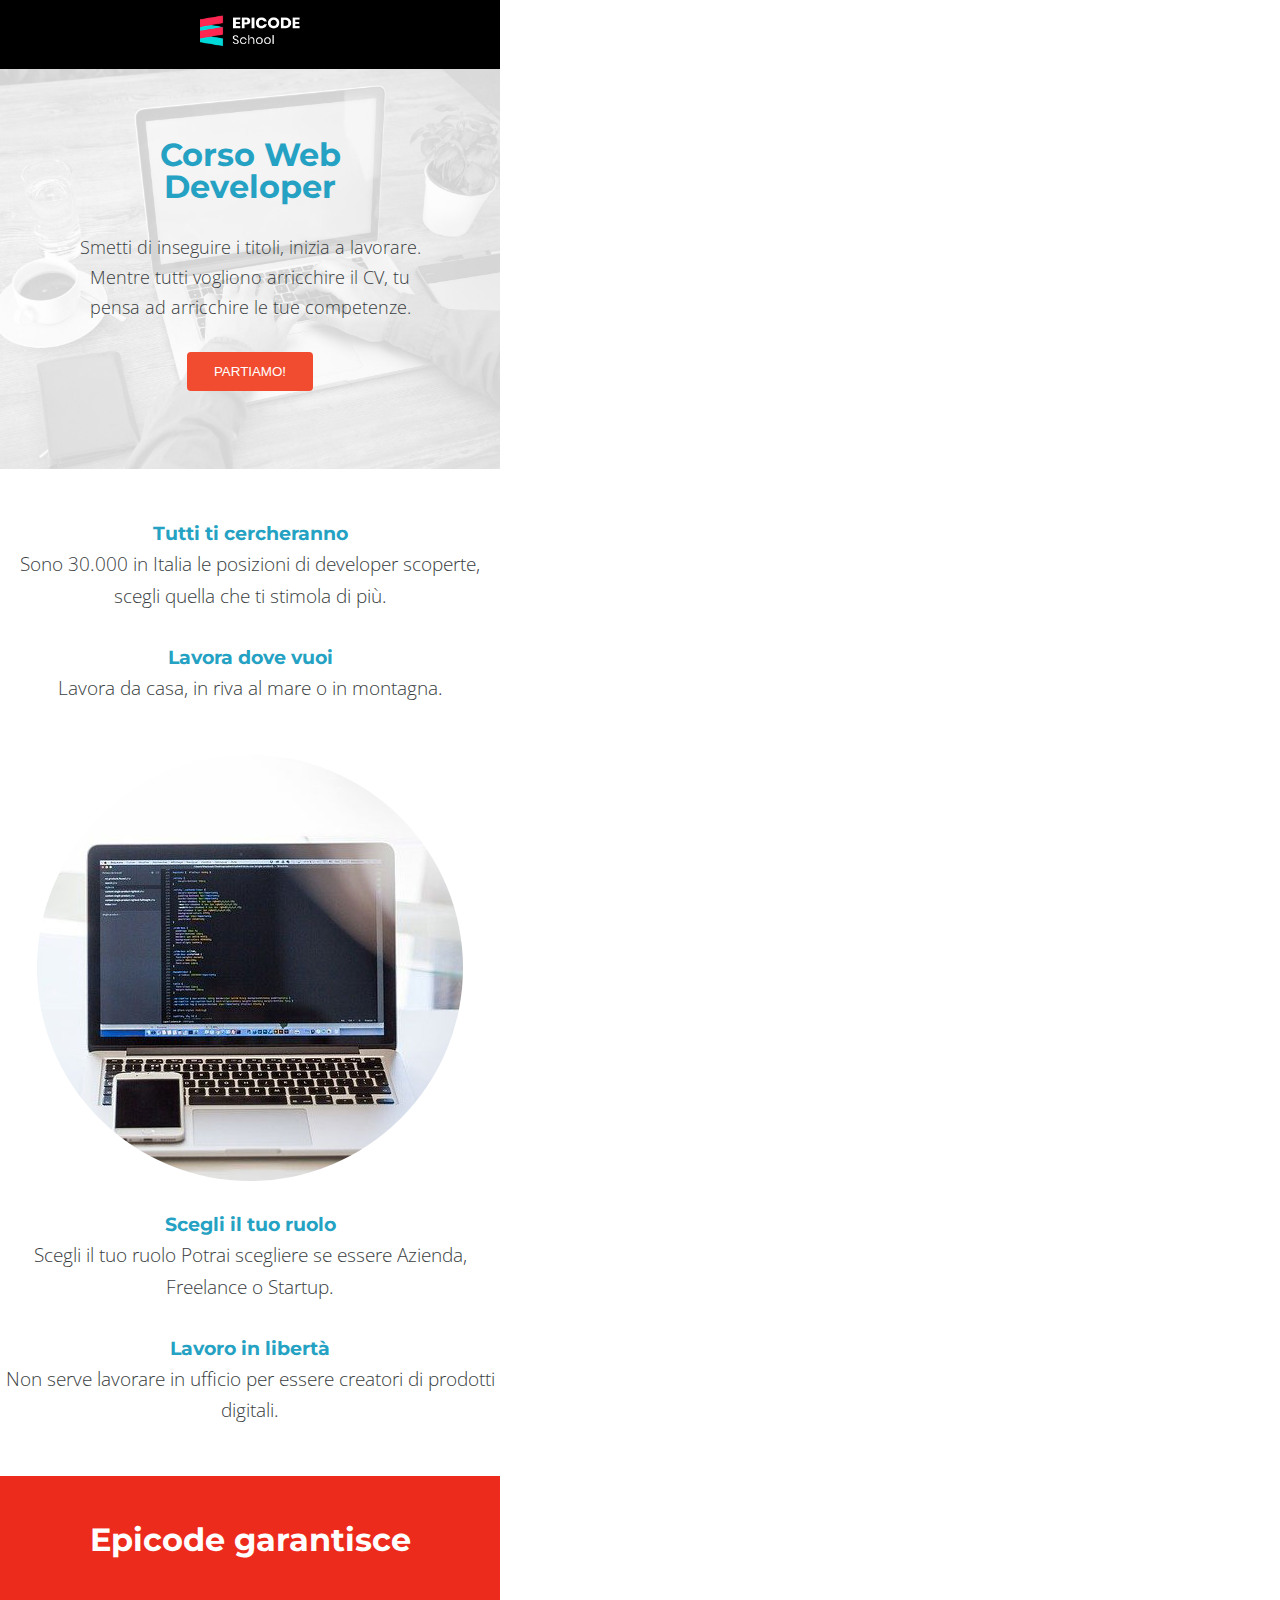
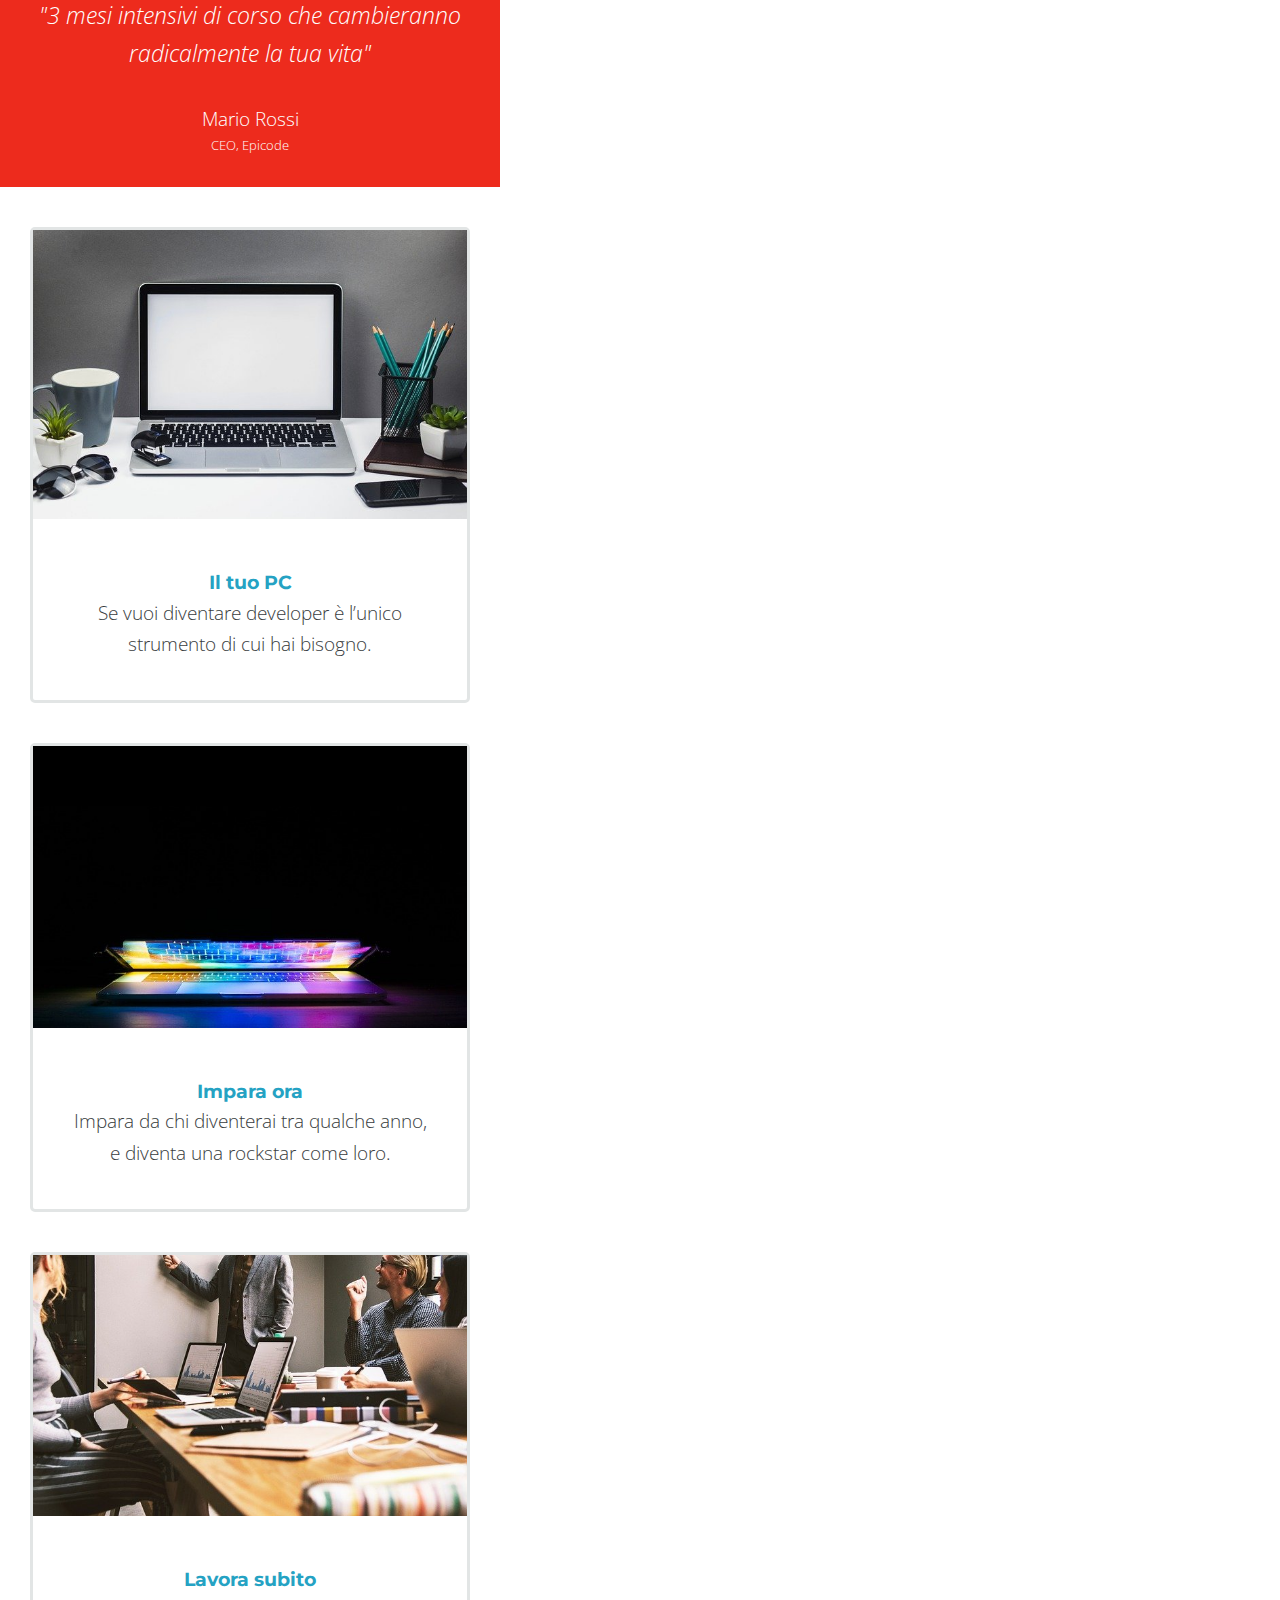
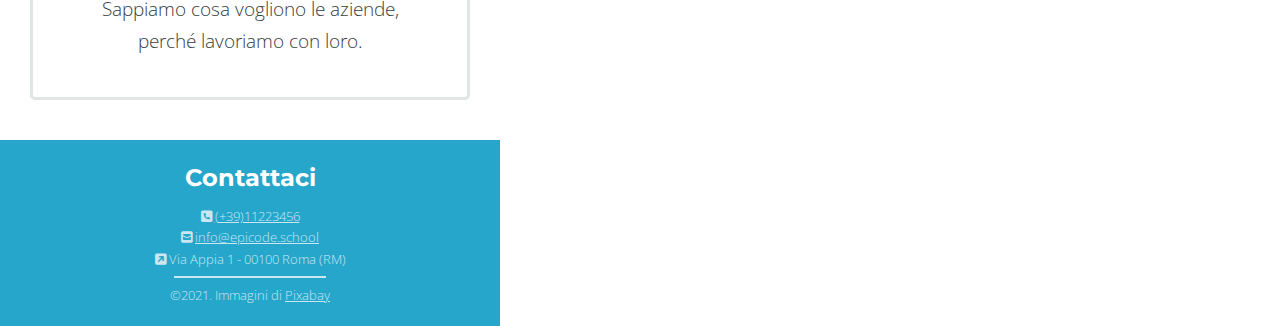
==== commit 2d8ff056: "commit" ====
--- a/index.html
+++ b/index.html
@@ -61,7 +61,7 @@
         <br/>
         <blockquote>
             "3 mesi intensivi di corso che cambieranno radicalmente la tua
-            vita".
+            vita"
         </blockquote>
         <br />
         <cite>Mario Rossi
--- a/assets/css/style.css
+++ b/assets/css/style.css
@@ -31,11 +31,13 @@
 }
 
 header img {
+    text-align: center;
   width: 100px;
 }
 
 #banner {
   background-image: url(../images/banner.jpg);
+  background-repeat: no-repeat;
   background-position: center;
   background-size: cover;
   height: 400px;
@@ -50,6 +52,7 @@
 
 #banner-text {
   padding: 70px;
+  font-size: large
 }
 
 button {
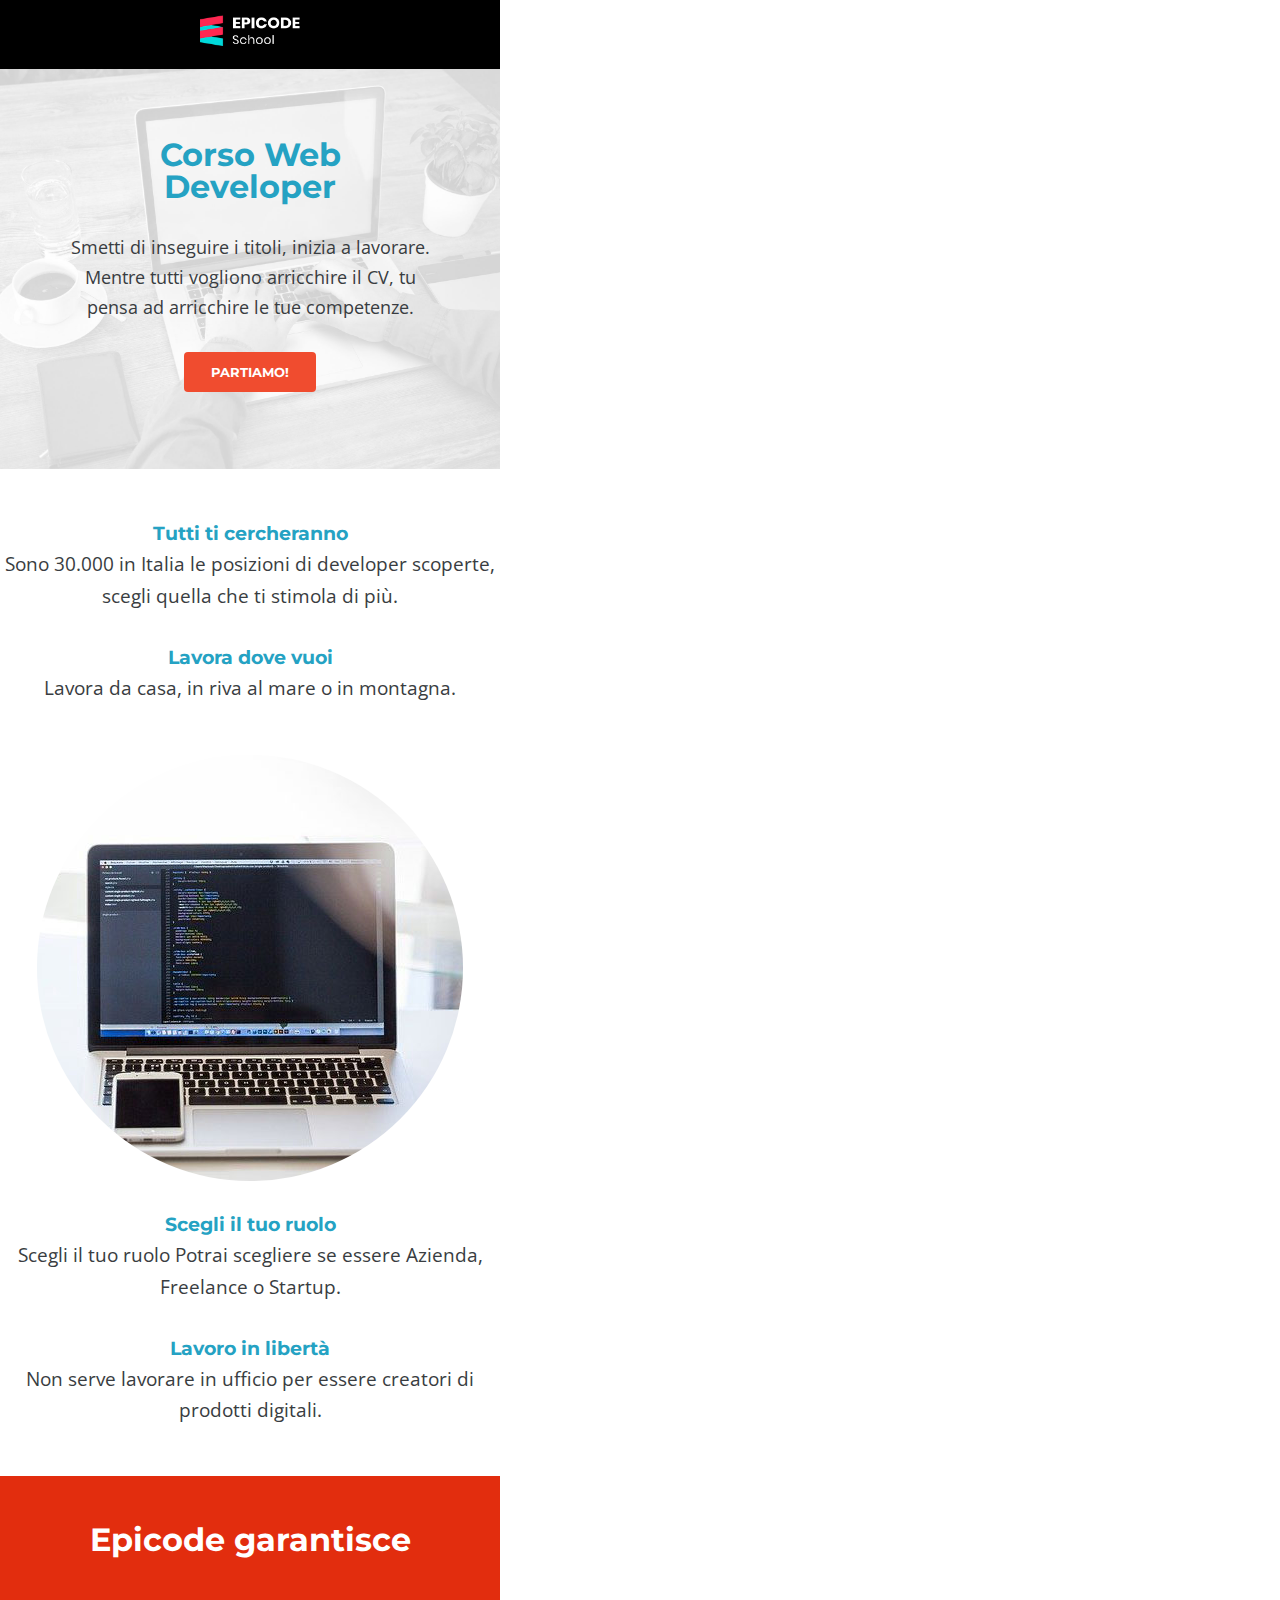
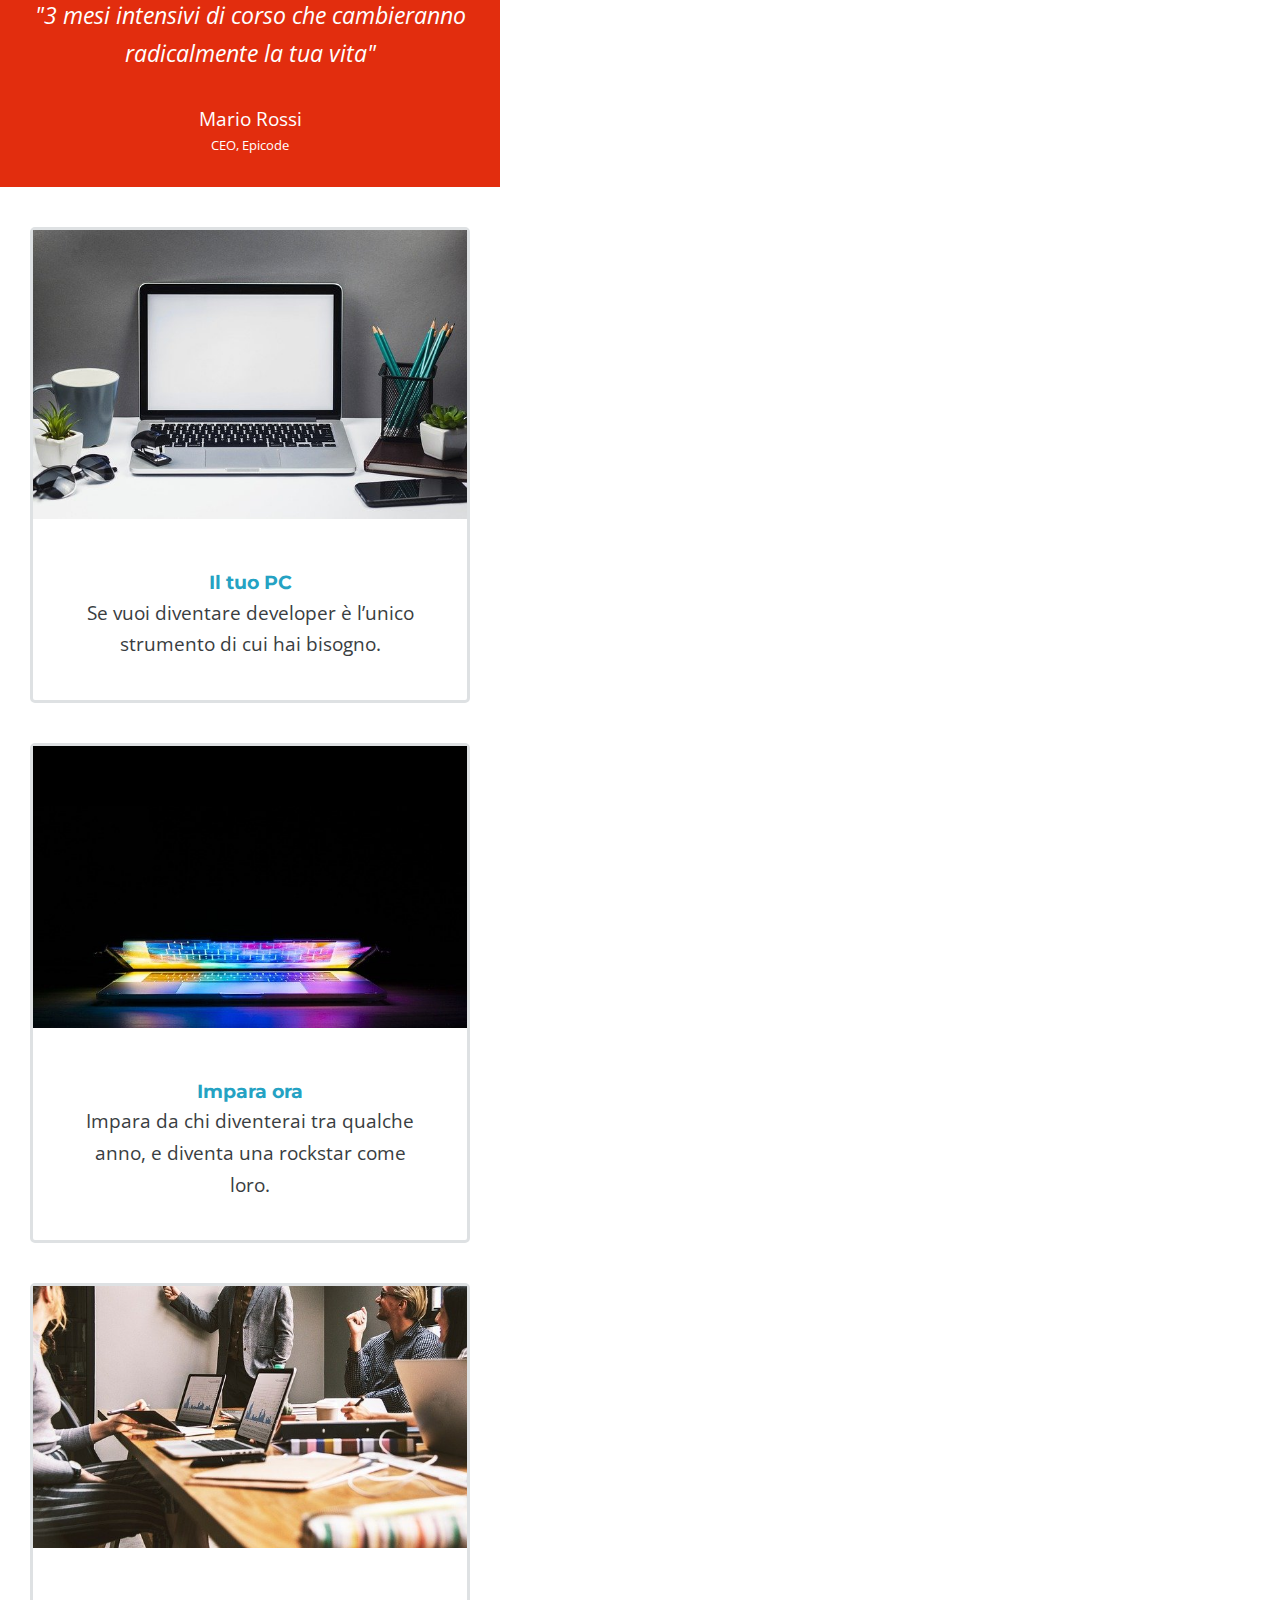
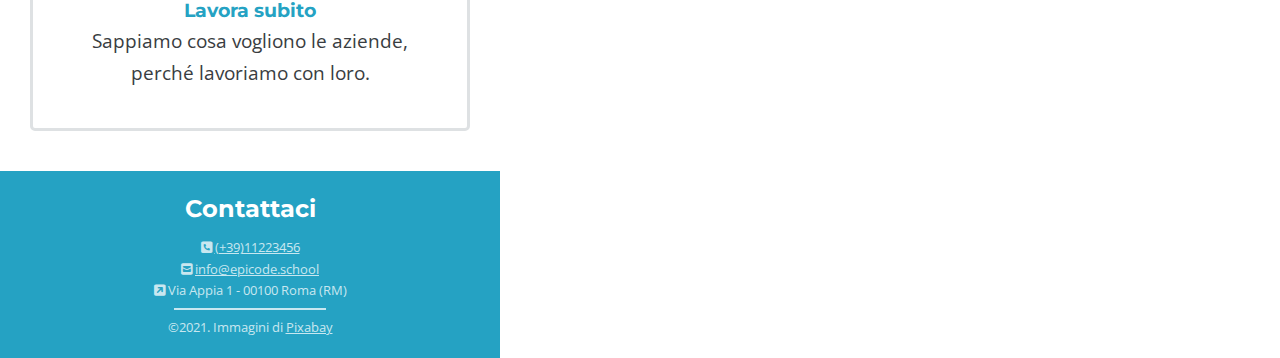
==== commit b4773ced: "commit" ====
--- a/index.html
+++ b/index.html
@@ -42,7 +42,7 @@
         <p>Lavora da casa, in riva al mare o in montagna.</p>
         <br/>
         <div>
-          <img src="assets/images/notebook.jpg" alt="foto1" />
+          <img src="assets/images/notebook.jpg" alt="notebook" />
         </div>
         <h2>Scegli il tuo ruolo</h2>
         <p>
@@ -69,7 +69,7 @@
       </section>
       <section>
         <div class="prodotti">
-          <img src="assets/images/foto1.jpg" alt="foto1" />
+          <img src="assets/images/foto1.jpg" alt="il tuo pc" />
           <div class="prodotti-text">
             <h4>Il tuo PC</h4>
             <p>
@@ -79,7 +79,7 @@
           </div>
         </div>
         <div class="prodotti">
-          <img src="assets/images/foto2.jpg" alt="foto2" />
+          <img src="assets/images/foto2.jpg" alt="impara ora" />
           <div class="prodotti-text">
             <h4>Impara ora</h4>
             <p>
@@ -89,7 +89,7 @@
           </div>
         </div>
         <div class="prodotti">
-          <img src="assets/images/foto3.jpg" alt="img3" />
+          <img src="assets/images/foto3.jpg" alt="lavora subito" />
           <div class="prodotti-text">
             <h4>Lavora subito</h4>
             <p>Sappiamo cosa vogliono le aziende, perché lavoriamo con loro.</p>
@@ -106,7 +106,7 @@
       <br/>
       <p><i class="fa-solid fa-square-arrow-up-right"></i> Via Appia 1 - 00100 Roma (RM)</p>
       <hr/>
-      <p>&copy;2021. Immagini di <a href="https://pixabay.com/it/">Pixabay</a></p>
+      <p>&copy;2021. Immagini di <a href="https://pixabay.com/it/" target="_blank">Pixabay</a></p>
       </div>
     </footer>
   </body>
--- a/assets/css/style.css
+++ b/assets/css/style.css
@@ -4,7 +4,7 @@
 #container {
   font-family: "Open Sans", sans-serif;
   font-optical-sizing: auto;
-  font-weight: 300;
+  font-weight: 400;
   font-style: normal;
   font-variation-settings: "wdth" 100;
   font-size: 1.2rem;
@@ -56,11 +56,15 @@
 }
 
 button {
+  font-family: "Montserrat", sans-serif;
+  font-optical-sizing: auto;
+  font-weight: 700;
+  font-style: bold;
   display: inline-block;
   margin: 0 auto;
   border-radius: 4px;
   padding: 10px 25px;
-  background-color: #f14c2f;
+  background-color: #f04c2f;
   border-color: transparent;
 }
 
@@ -81,7 +85,7 @@
 #citazione {
   color: white;
   text-align: center;
-  background-color: #ed2b1d;
+  background-color: #e22d0e;
   padding-top: 40px;
   padding-bottom: 30px;
   padding-left: 10px;
@@ -103,7 +107,7 @@
 }
 
 .prodotti {
-  border: solid #e2e5e5;
+  border: solid #dee1e3;
   border-radius: 5px;
   margin-top: 40px;
   margin-bottom: 40px;
@@ -124,7 +128,7 @@
 footer {
   padding-top: 20px;
   padding-bottom: 20px;
-  background-color: #26a6cb;
+  background-color: #25a2c3;
   text-align: center;
   color: #c8e7f0;
 }
